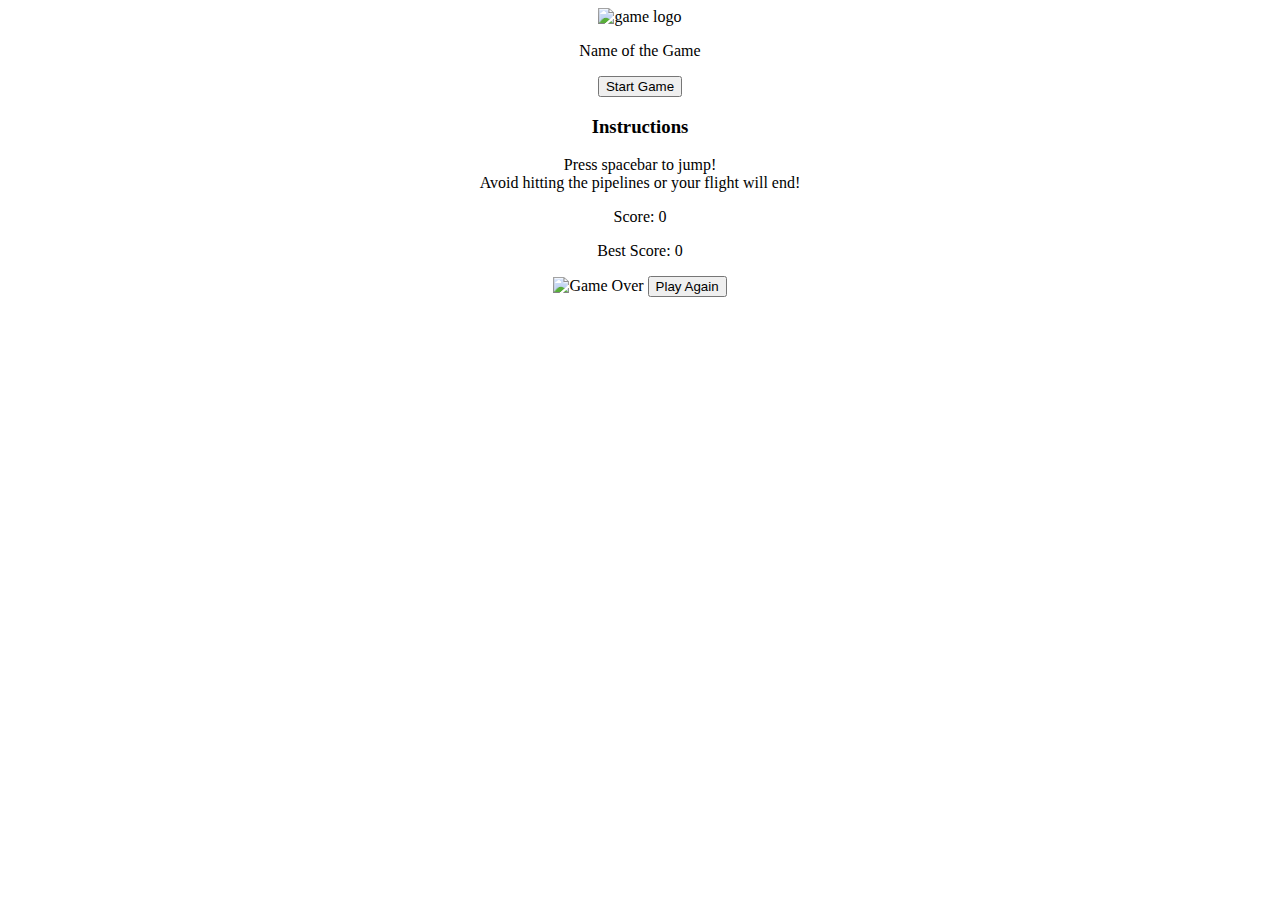
==== Project-1/index.html @ f387531e "created window.onload function" ====
<!DOCTYPE html>
<html lang="en">
  <head>
    <meta charset="UTF-8" />
    <meta name="viewport" content="width=device-width, initial-scale=1.0" />
    <link rel="stylesheet" href="/Project-1/Styles/style.css" />
    <title>Jimmy Jumps</title>
  </head>
  <body>
    <main>
      <div id="start-screen">
        <img src="" alt="game logo" />
        <p>Name of the Game</p>
        <button id="start-button">Start Game</button>
        <h3>Instructions</h3>
        <p>
          Press spacebar to jump! <br />
          Avoid hitting the pipelines or your flight will end!
        </p>
      </div>

      <div id="game-container">
        <div>
          <p>Score: <span id="score">0</span></p>
          <p>Best Score: <span id="best-score">0</span></p>
        </div>

        <div id="game-screen"></div>
      </div>

      <div id="end-screen">
        <img src="" alt="Game Over" />
        <button id="restart-button">Play Again</button>
      </div>
    </main>

    <script type="text/javascript" src="/Project-1/Src/obstacles.js"></script>
    <script type="text/javascript" src="/Project-1/Src/player.js"></script>
    <script type="text/javascript" src="/Project-1/Src/game.js"></script>
    <script type="text/javascript" src="/Project-1/Src/script.js"></script>
  </body>
</html>
---- Project-1/Styles/style.css ----
body {
    padding: 0;
    text-align: center;
}
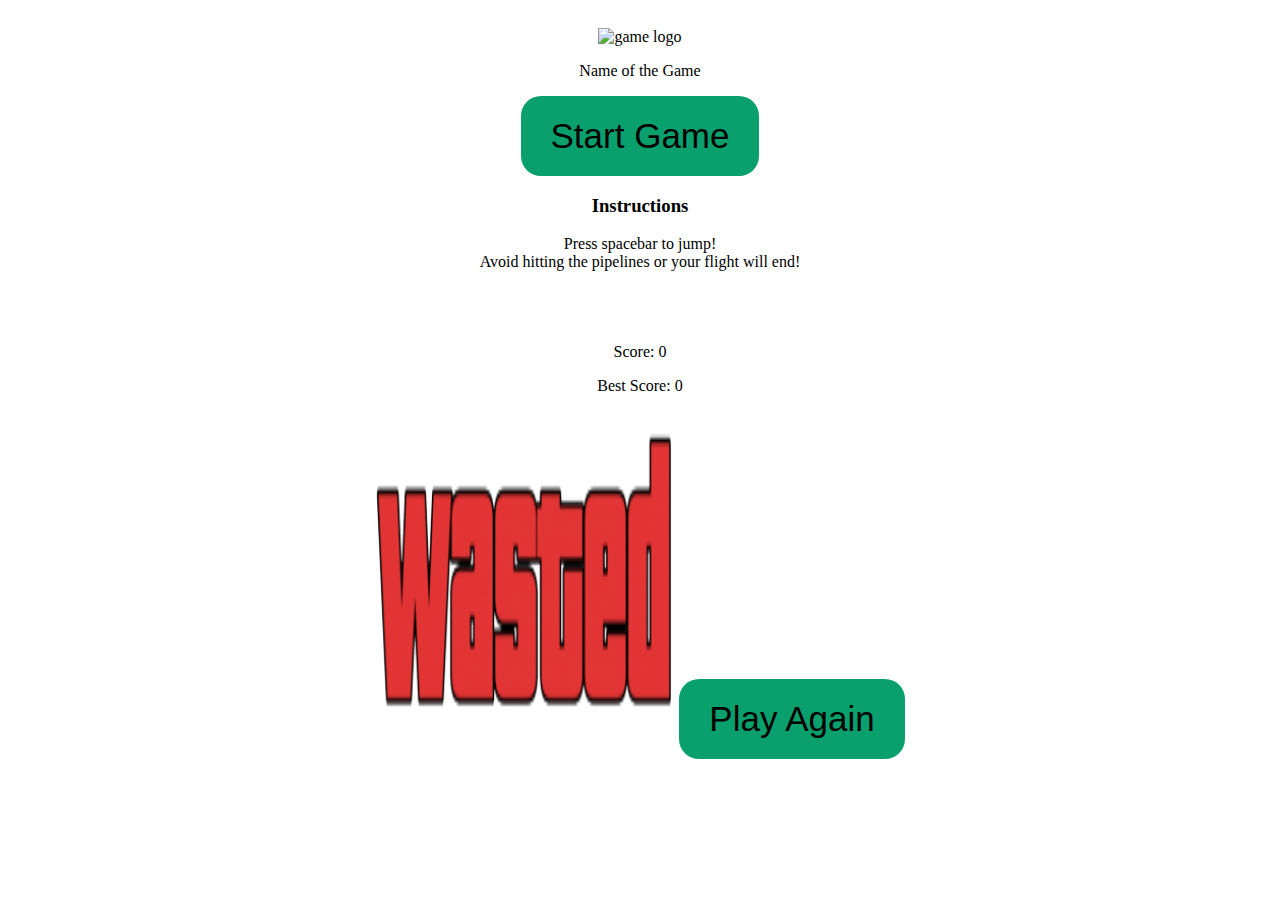
==== commit b3f6f07e: "added image URL/links and did basic css styling" ====
--- a/Project-1/index.html
+++ b/Project-1/index.html
@@ -4,7 +4,7 @@
     <meta charset="UTF-8" />
     <meta name="viewport" content="width=device-width, initial-scale=1.0" />
     <link rel="stylesheet" href="/Project-1/Styles/style.css" />
-    <title>Jimmy Jumps</title>
+    <title>Jimmy Jump!</title>
   </head>
   <body>
     <main>
@@ -29,7 +29,7 @@
       </div>
 
       <div id="end-screen">
-        <img src="" alt="Game Over" />
+        <img src="/Project-1/Images/wasted.png" alt="Game Over" />
         <button id="restart-button">Play Again</button>
       </div>
     </main>
--- a/Project-1/Styles/style.css
+++ b/Project-1/Styles/style.css
@@ -3,3 +3,35 @@
     text-align: center;
 }
 
+#start-screen {
+    display: block;
+    padding: 20px 10px;
+}
+
+#game-container {
+    display: flex;
+    justify-content: center;
+    padding: 20px 10px;
+}
+
+#game-screen {
+    display: none;
+    align-content: center;
+}
+
+#end-screen {
+    display: block;
+}
+
+#end-screen img {
+    height: 300px;
+    width: 300px;
+}
+
+button {
+    font-size: 35px;
+    border: 0;
+    background-color: rgb(9, 160, 110);
+    padding: 20px 30px;
+    border-radius: 20px;
+}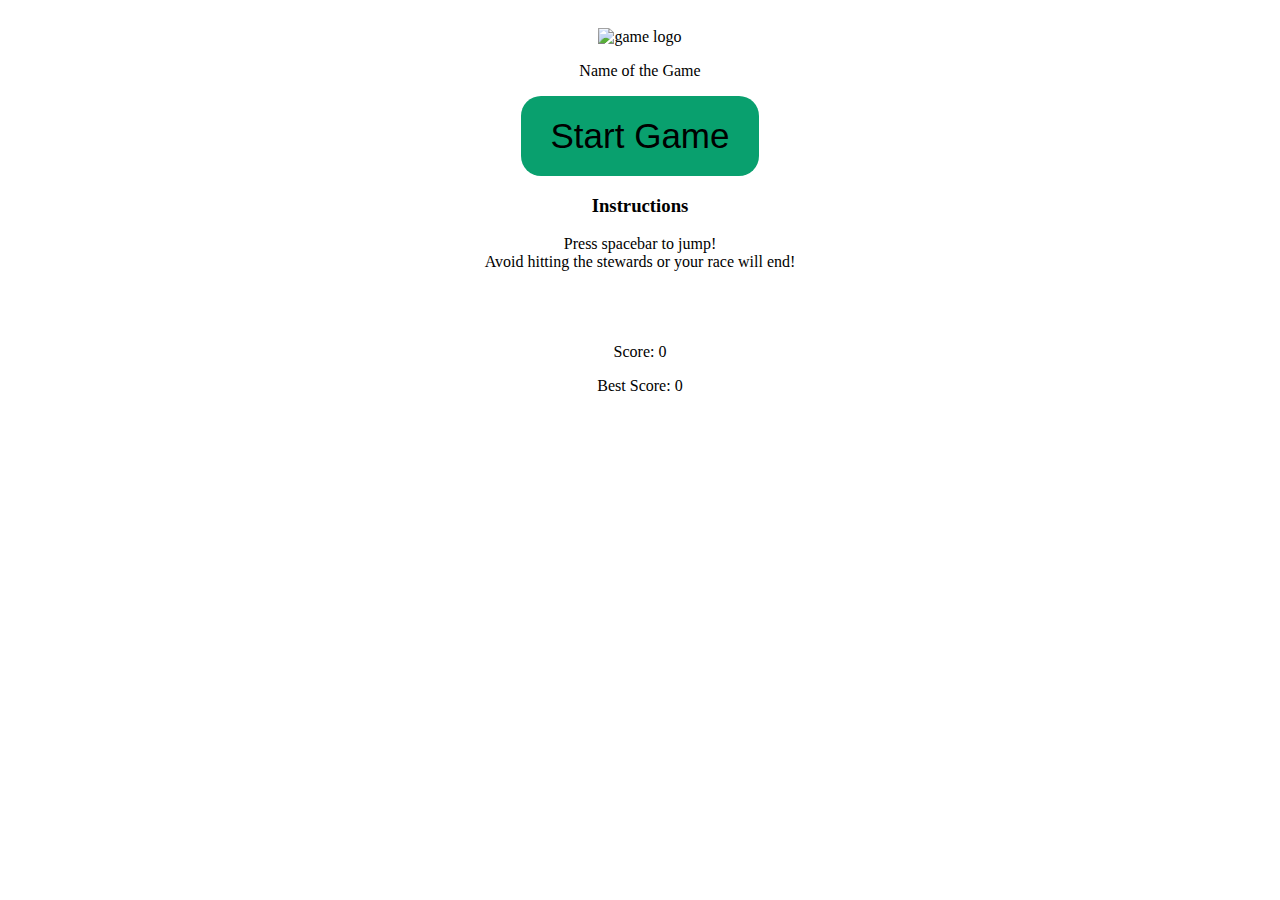
==== commit d2222f60: "minor testing" ====
--- a/Project-1/index.html
+++ b/Project-1/index.html
@@ -3,7 +3,7 @@
   <head>
     <meta charset="UTF-8" />
     <meta name="viewport" content="width=device-width, initial-scale=1.0" />
-    <link rel="stylesheet" href="/Project-1/Styles/style.css" />
+    <link rel="stylesheet" href="./Styles/style.css" />
     <title>Jimmy Jump!</title>
   </head>
   <body>
@@ -15,7 +15,7 @@
         <h3>Instructions</h3>
         <p>
           Press spacebar to jump! <br />
-          Avoid hitting the pipelines or your flight will end!
+          Avoid hitting the stewards or your race will end!
         </p>
       </div>
 
@@ -29,14 +29,14 @@
       </div>
 
       <div id="end-screen">
-        <img src="/Project-1/Images/wasted.png" alt="Game Over" />
+        <img src="./Images/wasted.png" alt="Game Over" />
         <button id="restart-button">Play Again</button>
       </div>
     </main>
 
-    <script type="text/javascript" src="/Project-1/Src/obstacles.js"></script>
-    <script type="text/javascript" src="/Project-1/Src/player.js"></script>
-    <script type="text/javascript" src="/Project-1/Src/game.js"></script>
-    <script type="text/javascript" src="/Project-1/Src/script.js"></script>
+    <script type="text/javascript" src="./Src/obstacles.js"></script>
+    <script type="text/javascript" src="./Src/player.js"></script>
+    <script type="text/javascript" src="./Src/game.js"></script>
+    <script type="text/javascript" src="./Src/script.js"></script>
   </body>
 </html>
--- a/Project-1/Styles/style.css
+++ b/Project-1/Styles/style.css
@@ -1,37 +1,40 @@
 body {
-    padding: 0;
-    text-align: center;
+  padding: 0;
+  text-align: center;
 }
 
 #start-screen {
-    display: block;
-    padding: 20px 10px;
+  display: block;
+  padding: 20px 10px;
 }
 
 #game-container {
-    display: flex;
-    justify-content: center;
-    padding: 20px 10px;
+  display: flex;
+  justify-content: center;
+  padding: 20px 10px;
 }
 
 #game-screen {
-    display: none;
-    align-content: center;
+  display: none;
+  align-content: center;
+  overflow: hidden;
+  background-color: red;
+  position: relative;
 }
 
 #end-screen {
-    display: block;
+  display: none;
 }
 
 #end-screen img {
-    height: 300px;
-    width: 300px;
+  height: 300px;
+  width: 300px;
 }
 
 button {
-    font-size: 35px;
-    border: 0;
-    background-color: rgb(9, 160, 110);
-    padding: 20px 30px;
-    border-radius: 20px;
-}+  font-size: 35px;
+  border: 0;
+  background-color: rgb(9, 160, 110);
+  padding: 20px 30px;
+  border-radius: 20px;
+}
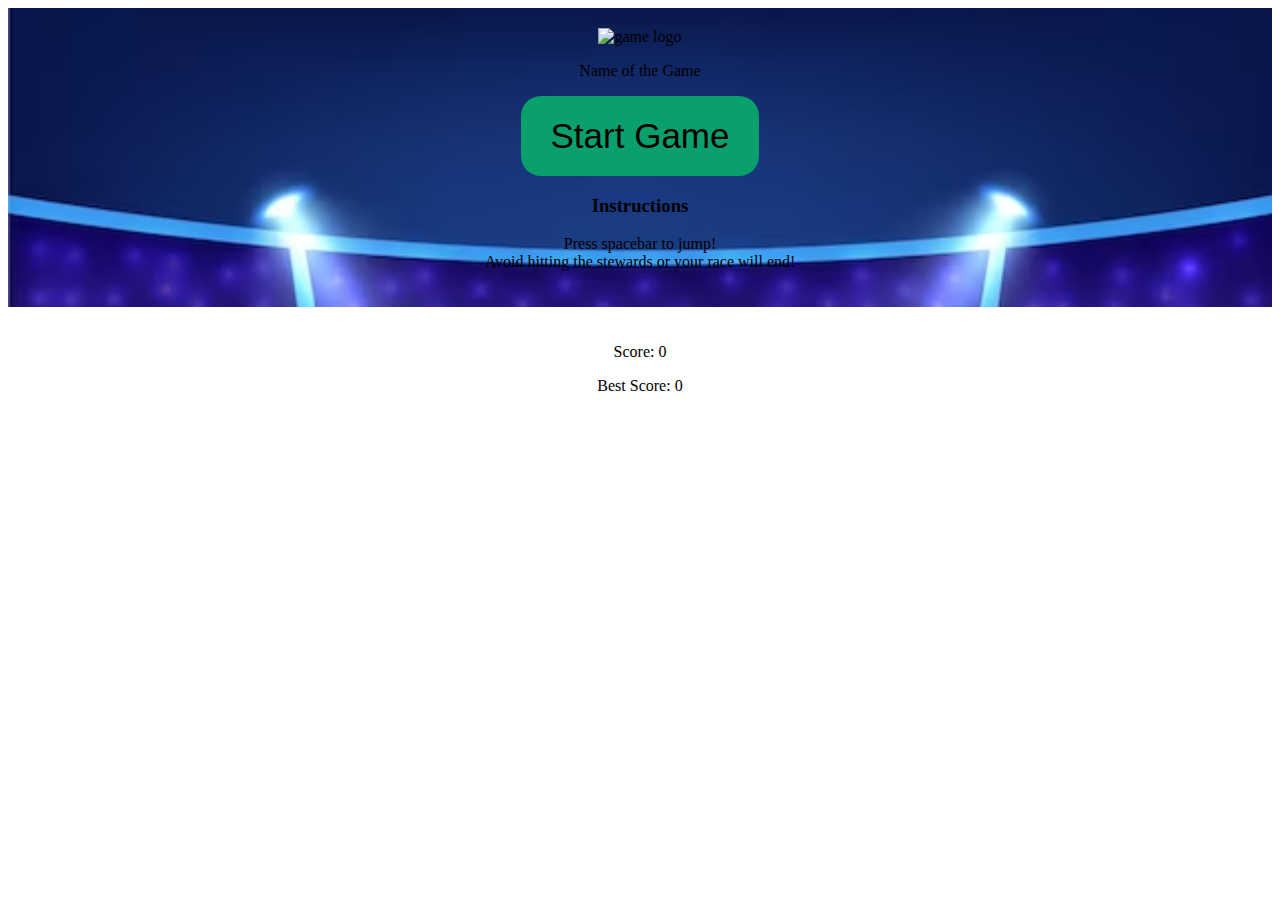
==== commit 3b418511: "added background image and game logo" ====
--- a/Project-1/index.html
+++ b/Project-1/index.html
@@ -9,7 +9,7 @@
   <body>
     <main>
       <div id="start-screen">
-        <img src="" alt="game logo" />
+        <img src="/Images/game-logo.png" alt="game logo" />
         <p>Name of the Game</p>
         <button id="start-button">Start Game</button>
         <h3>Instructions</h3>
--- a/Project-1/Styles/style.css
+++ b/Project-1/Styles/style.css
@@ -6,6 +6,8 @@
 #start-screen {
   display: block;
   padding: 20px 10px;
+  background-image: url(../Images/football-background.avif);
+  background-size: cover;
 }
 
 #game-container {
@@ -18,7 +20,8 @@
   display: none;
   align-content: center;
   overflow: hidden;
-  background-color: red;
+  background-image: url(../Images/football-background.avif);
+  background-size: cover;
   position: relative;
 }
 
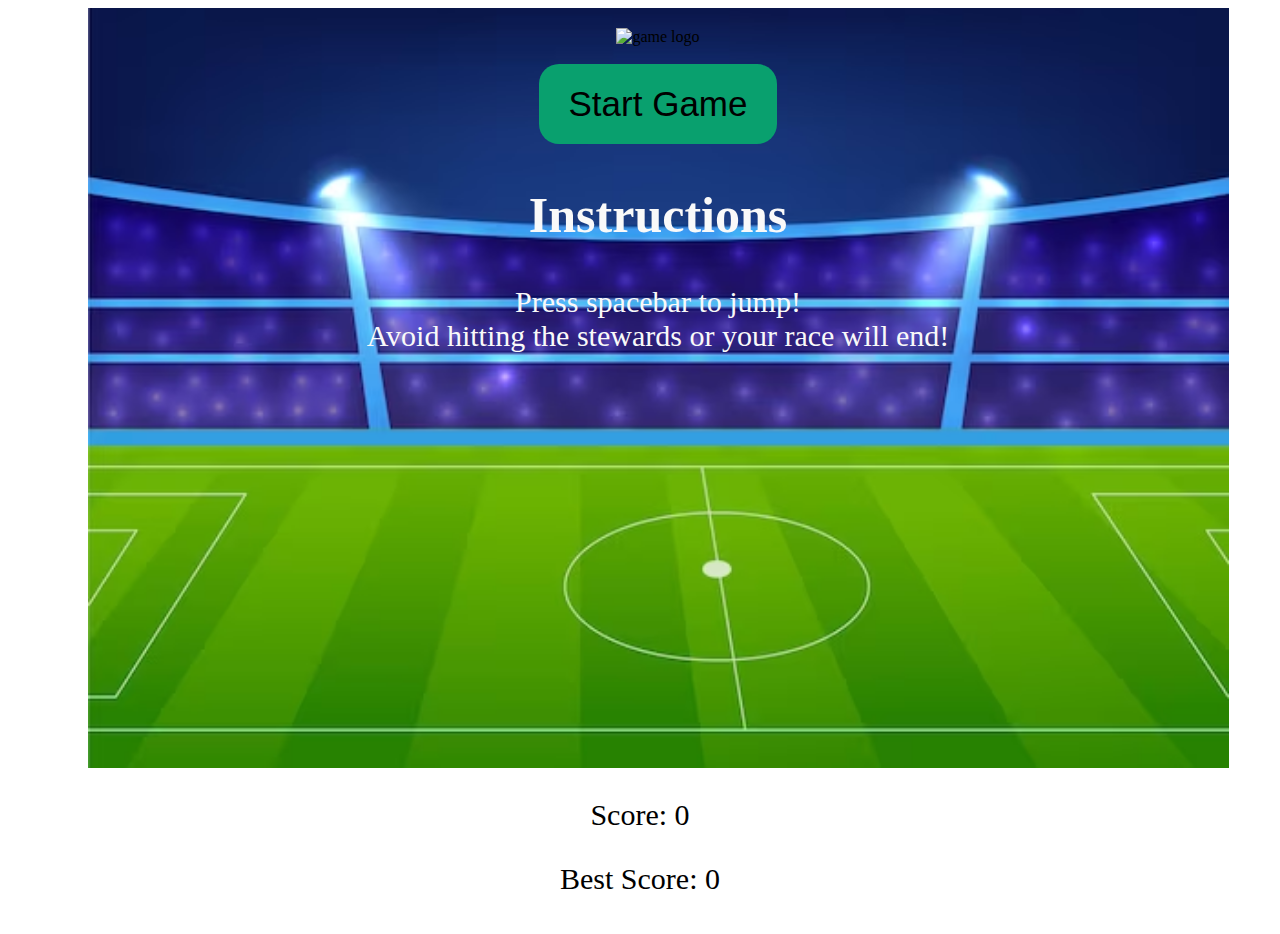
==== commit fb6c6350: "Formatted h2, p and images in css" ====
--- a/Project-1/index.html
+++ b/Project-1/index.html
@@ -10,9 +10,10 @@
     <main>
       <div id="start-screen">
         <img src="/Images/game-logo.png" alt="game logo" />
-        <p>Name of the Game</p>
+        <br />
+        <br />
         <button id="start-button">Start Game</button>
-        <h3>Instructions</h3>
+        <h2>Instructions</h2>
         <p>
           Press spacebar to jump! <br />
           Avoid hitting the stewards or your race will end!
--- a/Project-1/Styles/style.css
+++ b/Project-1/Styles/style.css
@@ -6,14 +6,37 @@
 #start-screen {
   display: block;
   padding: 20px 10px;
+  height: 80vh;
+  width: 100vw;
   background-image: url(../Images/football-background.avif);
-  background-size: cover;
+  background-size: contain;
+  background-repeat: no-repeat;
+  background-position: center;
+}
+
+#start-screen img {
+  height: 250px;
+}
+
+#start-screen h2, p{
+    color: rgb(249, 249, 249);
+}
+
+h2 {
+    font-size: 50px;
+}
+
+p {
+    font-size: 30px;
 }
 
 #game-container {
   display: flex;
   justify-content: center;
-  padding: 20px 10px;
+}
+
+#game-container p{
+    color: rgb(0, 0, 0);
 }
 
 #game-screen {
@@ -30,8 +53,9 @@
 }
 
 #end-screen img {
+  padding: 50px;
   height: 300px;
-  width: 300px;
+  width: 600px;
 }
 
 button {
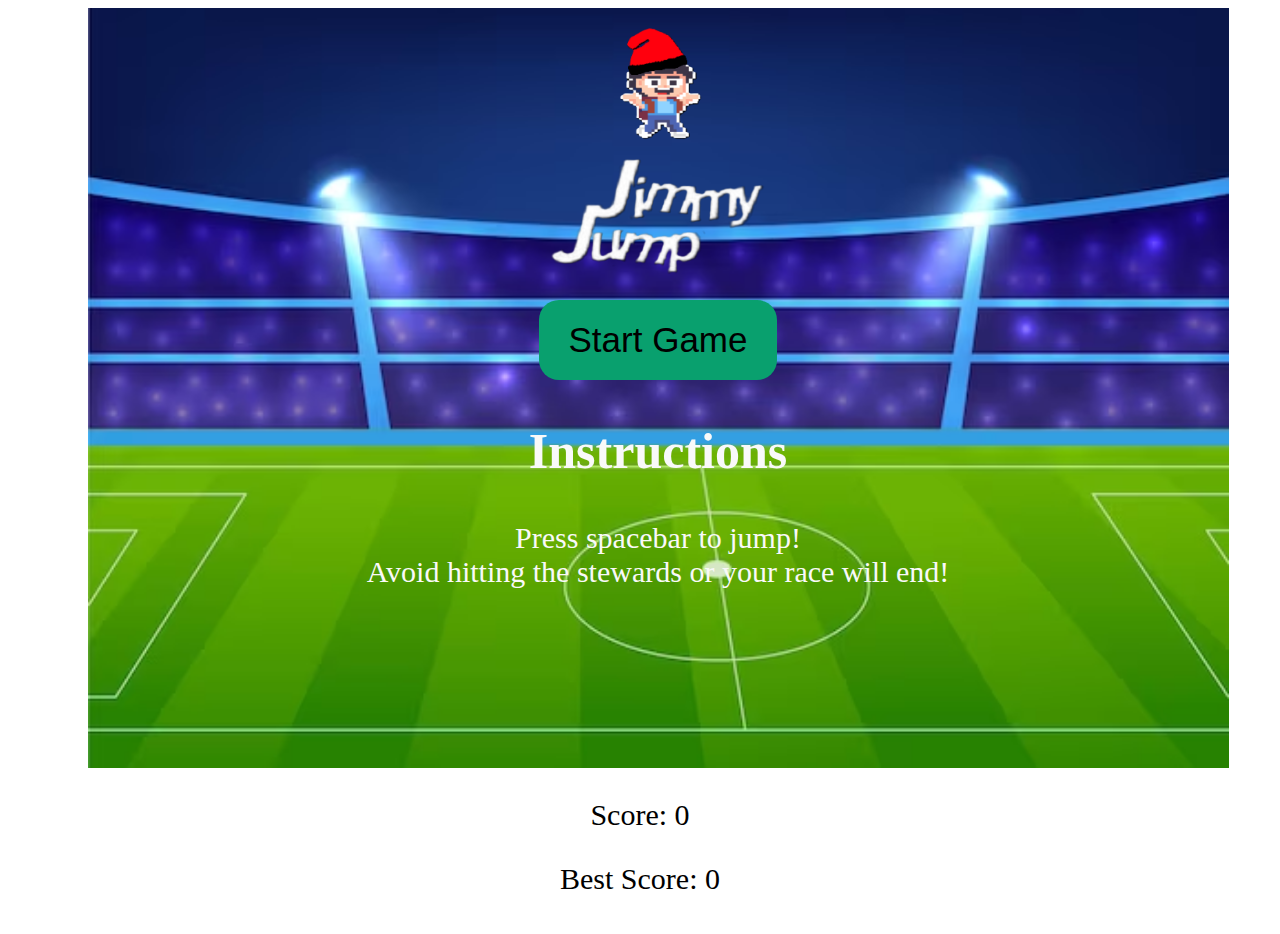
==== commit 35c4ac9f: "changed img sources" ====
--- a/Project-1/index.html
+++ b/Project-1/index.html
@@ -9,7 +9,7 @@
   <body>
     <main>
       <div id="start-screen">
-        <img src="/Images/game-logo.png" alt="game logo" />
+        <img src="./Images/game-logo.png" alt="game logo" />
         <br />
         <br />
         <button id="start-button">Start Game</button>
@@ -28,8 +28,12 @@
 
         <div id="game-screen"></div>
       </div>
-
+      
       <div id="end-screen">
+        <!-- Audio not playing when end-screen displayed
+          <audio autoplay> 
+          <source src="./Images/wasted-sound.mp3" type="audio/mp3" />
+        </audio> -->
         <img src="./Images/wasted.png" alt="Game Over" />
         <button id="restart-button">Play Again</button>
       </div>
--- a/Project-1/Styles/style.css
+++ b/Project-1/Styles/style.css
@@ -8,7 +8,7 @@
   padding: 20px 10px;
   height: 80vh;
   width: 100vw;
-  background-image: url(../Images/football-background.avif);
+  background-image: url(/Project-1/Images/football-background.avif);
   background-size: contain;
   background-repeat: no-repeat;
   background-position: center;
@@ -18,16 +18,17 @@
   height: 250px;
 }
 
-#start-screen h2, p{
-    color: rgb(249, 249, 249);
+#start-screen h2,
+p {
+  color: rgb(249, 249, 249);
 }
 
 h2 {
-    font-size: 50px;
+  font-size: 50px;
 }
 
 p {
-    font-size: 30px;
+  font-size: 30px;
 }
 
 #game-container {
@@ -35,8 +36,8 @@
   justify-content: center;
 }
 
-#game-container p{
-    color: rgb(0, 0, 0);
+#game-container p {
+  color: rgb(0, 0, 0);
 }
 
 #game-screen {
@@ -49,7 +50,13 @@
 }
 
 #end-screen {
+  height: 80vh;
+  width: 100vw;
   display: none;
+  background-image: url(../Images/football-background.avif);
+  background-size: contain;
+  background-repeat: no-repeat;
+  background-position: center;
 }
 
 #end-screen img {
